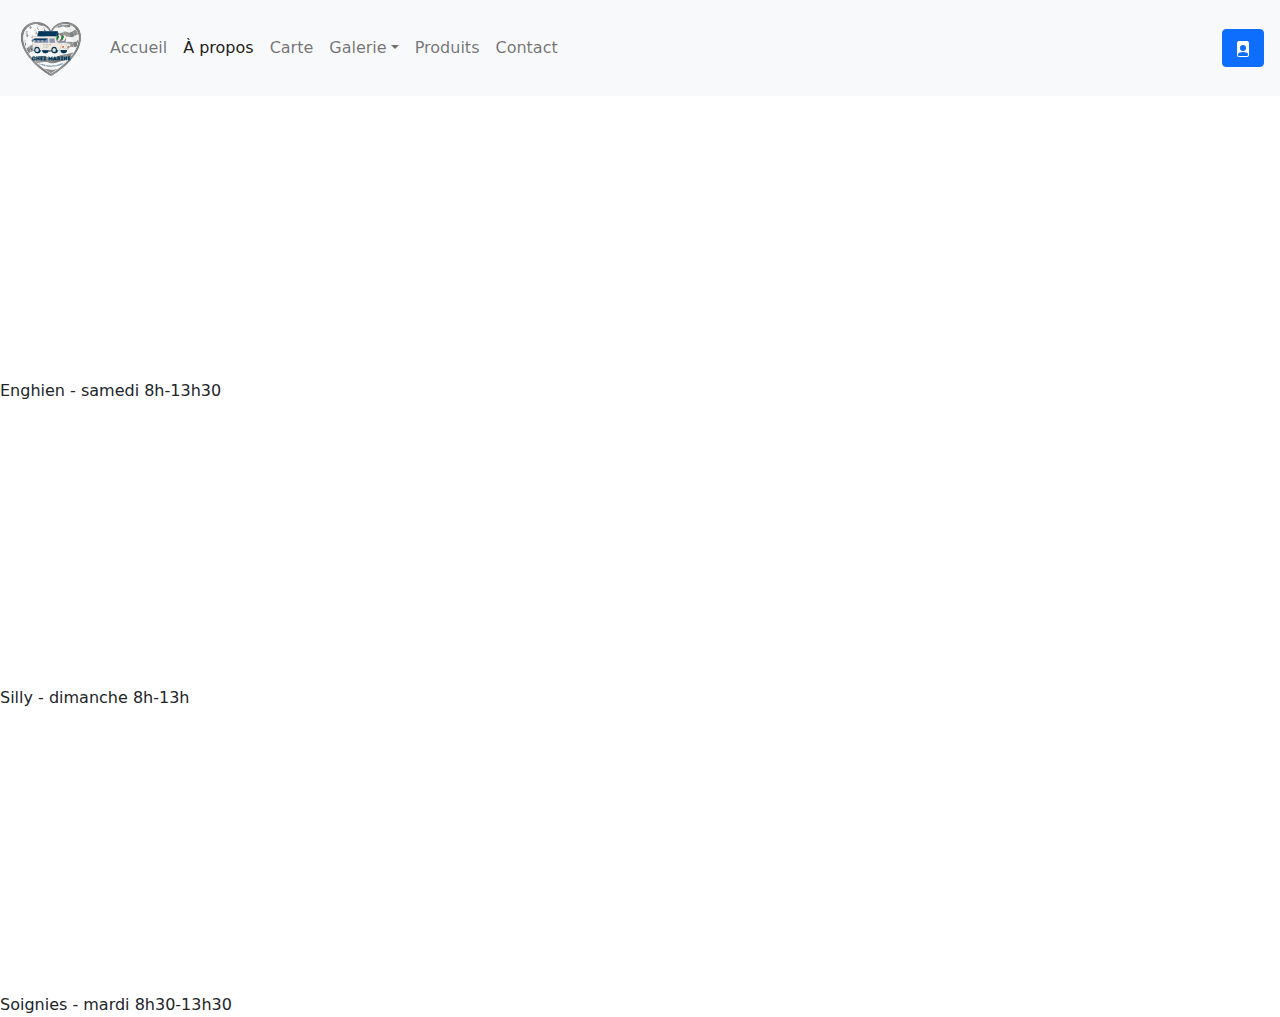
==== a-propos.html @ 758e37f1 "carousel + footer + maps" ====
<!DOCTYPE html>
<html lang="en">
<head>
    <meta charset="UTF-8">
    <meta http-equiv="X-UA-Compatible" content="IE=edge">
    <meta name="viewport" content="width=device-width, initial-scale=1.0">
    <link rel="stylesheet" href="/CSS/bootstrap.min.css">
    <script src="/JS/bootstrap.bundle.min.js" defer></script>
    <title>Chez Marine | À propos</title>
</head>
<body>
    <header class="navbar navbar-expand-md navbar-light bg-light px-3">
        <!-- NavBar-->
        <a href="index.html" class="navbar-brand">
            <img src="Assets/logo-chez-marine.svg" alt="Logo chezMarine" width="70px" height="auto">
        </a>
        <button type="button" class="navbar-toggler" data-bs-toggle="collapse" data-bs-target="#navbar-content">
            <span class="navbar-toggler-icon"></span>
        </button>
        <div class="collapse navbar-collapse" id="navbar-content">
            <nav>
                <ul class="navbar-nav ms-auto">
                    <li class="nav-item"><a class="nav-link" href="index.html">Accueil</a></li>
                    <li class="nav-item"><a class="nav-link active" href="a-propos.html">À propos</a></li>
                    <li class="nav-item"><a class="nav-link" href="carte.html">Carte</a></li>
                    <li class="nav-item dropdown"><a class="nav-link dropdown-toggle" data-bs-toggle="dropdown"
                            href="galerie.html">Galerie</a>
                        <ul class="dropdown-menu">
                            <li><a class="dropdown-item" href="les-galettes.html">Galettes</a></li>
                            <li><a class="dropdown-item" href="les-crepes.html">Crêpes</a></li>
                            <li><a class="dropdown-item" href="les-desserts.html">Desserts</a></li>
                            <li><a class="dropdown-item" href="les-boissons.html">Desserts</a></li>
                        </ul>
                    </li>
                    <li class="nav-item"><a class="nav-link" href="produits.html">Produits</a></li>
                    <li class="nav-item"><a class="nav-link" href="contact.html">Contact</a></li>
                </ul>
            </nav>
        </div>    
    <!-- bouton "se connecter"-->
       <button type="submit" class="btn btn-primary" data-bs-toggle="offcanvas" data-bs-target="#connect">
        <svg xmlns="http://www.w3.org/2000/svg" width="16" height="16" fill="currentColor" class="bi bi-file-person-fill" viewBox="0 0 16 16">
            <path d="M12 0H4a2 2 0 0 0-2 2v12a2 2 0 0 0 2 2h8a2 2 0 0 0 2-2V2a2 2 0 0 0-2-2zm-1 7a3 3 0 1 1-6 0 3 3 0 0 1 6 0zm-3 4c2.623 0 4.146.826 5 1.755V14a1 1 0 0 1-1 1H4a1 1 0 0 1-1-1v-1.245C3.854 11.825 5.377 11 8 11z"/>
          </svg>
       </button>
    </header>


    <!-- offcanvas -->
    <section class="offcanvas offcanvas-end" id="connect">
        <div class="offcanvas-header">
            <h2 class="offcanvas-title">Se connecter</h2>
            <!-- bouton pour faire disparaître l'offcanvas-->
            <button type="button" class="btn-close" data-bs-dismiss="offcanvas"></button>
        </div>
        <div class="offcanvas-body">
            <form>
                <div class="mb-3">
                    <label for="username" class="form-label">Nom d'utilisateur</label>
                    <input type="text" class="form-control" name="username" id="username">
                </div>
                <div class="mb-3">
                    <label for="password" class="form-label">Mot de passe</label>
                    <input type="password" class="form-control" name="password" id="password">
                </div>
                <div class="form-check form-switch mb-3">
                    <input class="form-check-input" type="checkbox" id="rememberMe" />
                    <label class="form-check-label" for="rememberMe">Se souvenir de moi</label>
                </div>
                <button class="btn btn-primary">Se connecter</button>
            </form>
        </div>
    </section>


    <div class="col-12">
        Enghien - samedi 8h-13h30
        <iframe src="https://www.google.com/maps/embed?pb=!1m14!1m8!1m3!1d2527.4131590669585!2d4.038151!3d50.6937171!3m2!1i1024!2i768!4f13.1!3m3!1m2!1s0x47c3b17fd07f1d71%3A0x9fb7d96264b86c87!2sPl.%20Pierre%20Delannoy%2C%207850%20Enghien!5e0!3m2!1sfr!2sbe!4v1633943565757!5m2!1sfr!2sbe" width="400" height="300" style="border:0;" allowfullscreen="" loading="lazy"></iframe>
    </div>
    <div class="col-12">
        Silly - dimanche 8h-13h
        <iframe src="https://www.google.com/maps/embed?pb=!1m18!1m12!1m3!1d2529.820442565604!2d3.920763515305348!3d50.64902578091829!2m3!1f0!2f0!3f0!3m2!1i1024!2i768!4f13.1!3m3!1m2!1s0x47c3acfbcba3d60b%3A0xa7137c598259edf3!2sPl.%20Communale%2C%207830%20Silly!5e0!3m2!1sfr!2sbe!4v1633943994936!5m2!1sfr!2sbe" width="400" height="300" style="border:0;" allowfullscreen="" loading="lazy"></iframe>
    </div>
    <div class="col-12">
        Soignies - mardi 8h30-13h30
        <iframe src="https://www.google.com/maps/embed?pb=!1m18!1m12!1m3!1d2533.5706886738626!2d4.066242615302592!3d50.57934528595056!2m3!1f0!2f0!3f0!3m2!1i1024!2i768!4f13.1!3m3!1m2!1s0x47c24c9d0e19f233%3A0xf73477ef148a1b0c!2sPl.%20Verte%2C%207060%20Soignies!5e0!3m2!1sfr!2sbe!4v1633944565800!5m2!1sfr!2sbe" width="400" height="300" style="border:0;" allowfullscreen="" loading="lazy"></iframe>    </div>

</body>
</html>
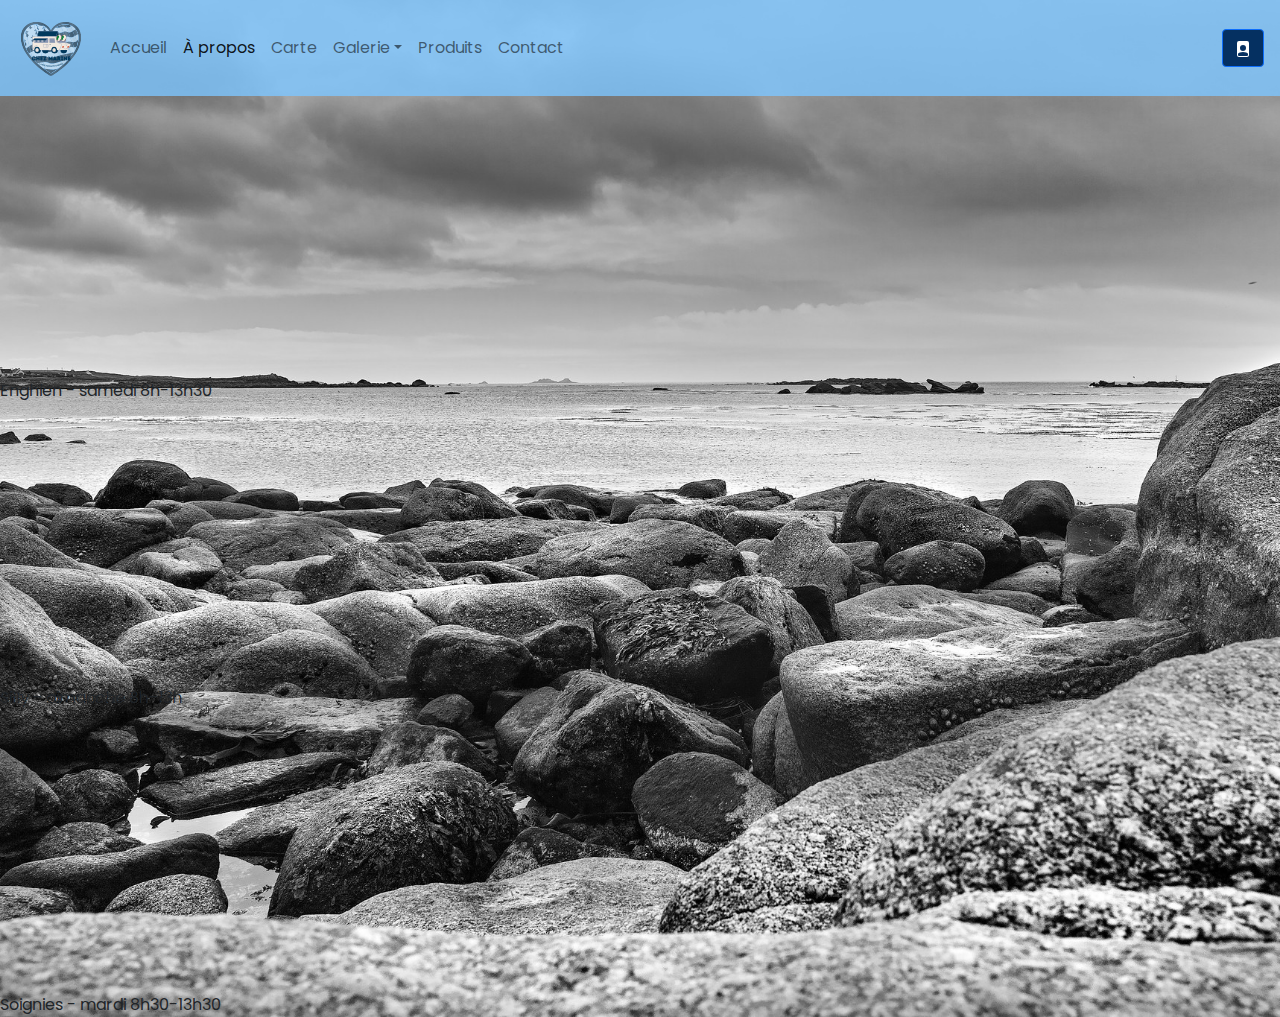
==== commit c41f3bce: "ajout CSS perso + finalisation footer + correction problèmes responsive" ====
--- a/a-propos.html
+++ b/a-propos.html
@@ -4,12 +4,13 @@
     <meta charset="UTF-8">
     <meta http-equiv="X-UA-Compatible" content="IE=edge">
     <meta name="viewport" content="width=device-width, initial-scale=1.0">
-    <link rel="stylesheet" href="/CSS/bootstrap.min.css">
-    <script src="/JS/bootstrap.bundle.min.js" defer></script>
+    <link rel="stylesheet" href="bootstrap-5.1.1-dist/css/bootstrap.min.css">
+    <link rel="stylesheet" href="style.css">
+    <script src="bootstrap-5.1.1-dist/js/bootstrap.min.js" defer></script>
     <title>Chez Marine | À propos</title>
 </head>
 <body>
-    <header class="navbar navbar-expand-md navbar-light bg-light px-3">
+    <header class="navbar navbar-expand-md navbar-light px-3">
         <!-- NavBar-->
         <a href="index.html" class="navbar-brand">
             <img src="Assets/logo-chez-marine.svg" alt="Logo chezMarine" width="70px" height="auto">
--- a/style.css
+++ b/style.css
@@ -0,0 +1,31 @@
+
+@import url('https://fonts.googleapis.com/css2?family=Poppins:ital,wght@0,100;0,200;0,400;0,600;0,700;1,900&display=swap');
+
+body {
+    font-family: 'Poppins', sans-serif;
+    background-image:url(./Assets/bretatgne-2.jpg);
+    background-repeat: no-repeat;
+    background-size: cover;
+}
+
+header {
+    background-color: rgba(125, 197, 255, 0.801);
+}
+
+.btn {
+    color: rgb(255, 255, 255);
+    background-color: rgb(5, 48, 97);
+}
+
+.btn:hover {
+    color: rgb(149, 162, 175);
+    background-color: whitesmoke;
+}
+
+form {
+    background-color:lightgrey;
+}
+
+footer {
+    background-color: rgba(125, 197, 255, 0.801);
+}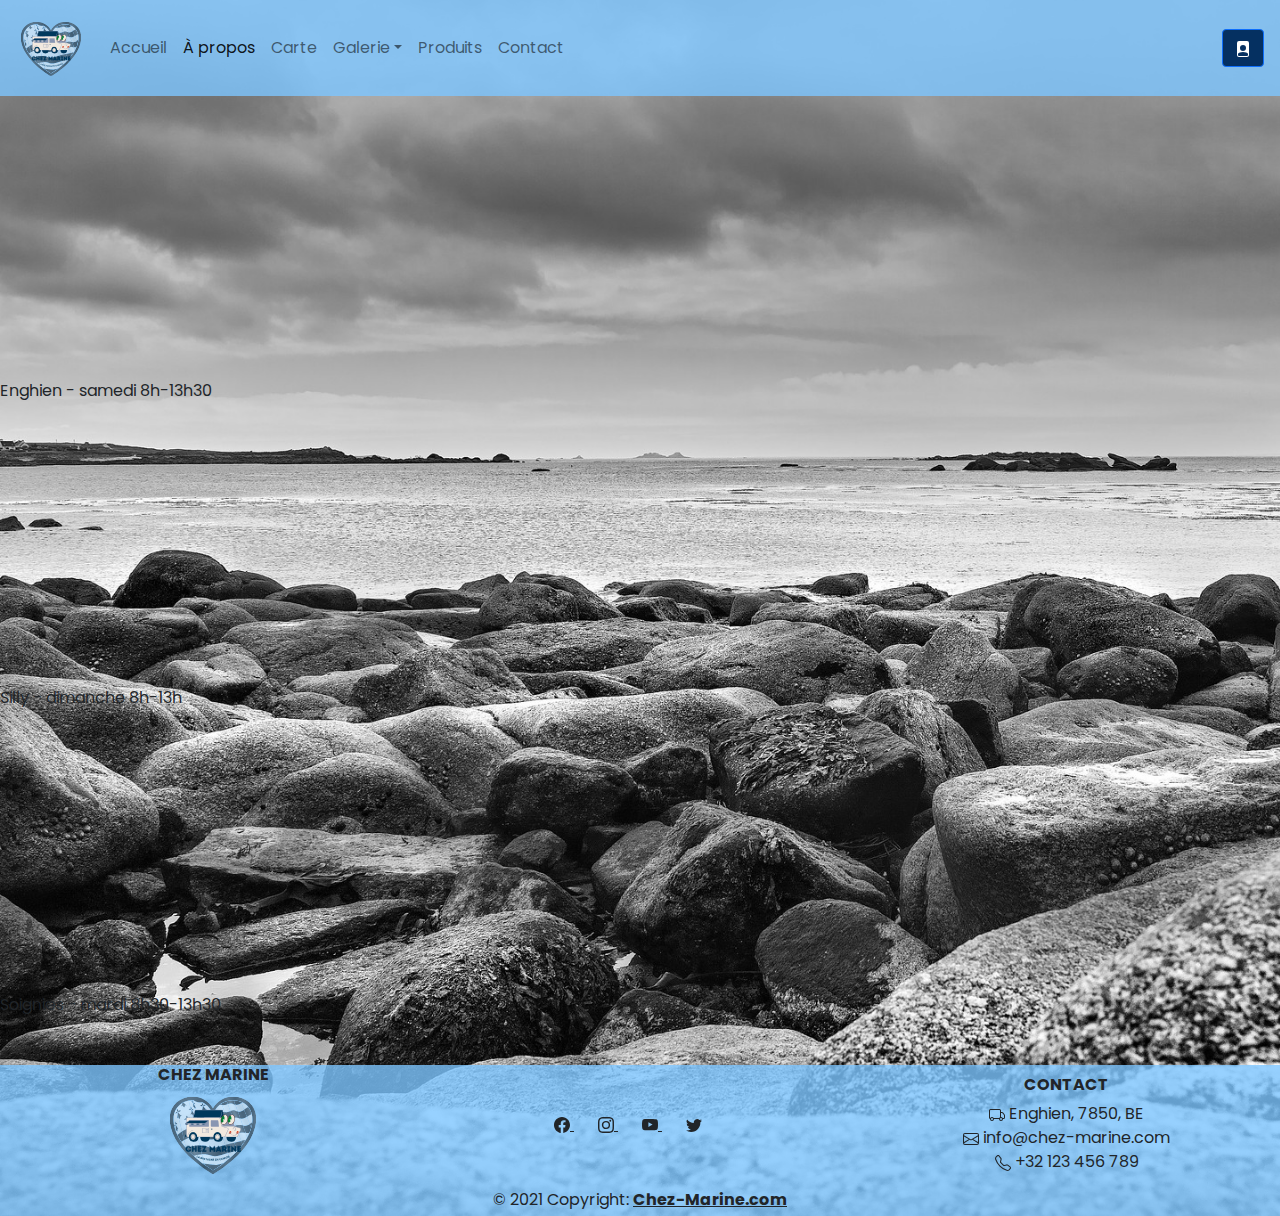
==== commit ec67db79: "custom CSS + footer + responsive bugs" ====
--- a/a-propos.html
+++ b/a-propos.html
@@ -86,5 +86,95 @@
         Soignies - mardi 8h30-13h30
         <iframe src="https://www.google.com/maps/embed?pb=!1m18!1m12!1m3!1d2533.5706886738626!2d4.066242615302592!3d50.57934528595056!2m3!1f0!2f0!3f0!3m2!1i1024!2i768!4f13.1!3m3!1m2!1s0x47c24c9d0e19f233%3A0xf73477ef148a1b0c!2sPl.%20Verte%2C%207060%20Soignies!5e0!3m2!1sfr!2sbe!4v1633944565800!5m2!1sfr!2sbe" width="400" height="300" style="border:0;" allowfullscreen="" loading="lazy"></iframe>    </div>
 
+
+   <!-- Footer -->
+  <footer>
+    <section>
+      <div class="container-fluid mt-5">
+        <div class="row align-items-center text-sm-center">
+          <!-- left -->
+          <div class="col-12 col-sm-6 col-md-4">
+            <h6 class="text-uppercase fw-bold mb-0">
+              Chez Marine
+            </h6>
+            <img src="Assets/logo-chez-marine.svg" alt="" height="100px" width="auto">
+          </div>
+          <!-- Center - Social media -->
+          <div class="col-12 col-sm-6 col-md-4 text-center align-items-center">
+            <div class="col">
+              <a href="#" class="text-reset">
+                <svg xmlns="http://www.w3.org/2000/svg" width="16" height="16" fill="currentColor"
+                  class="bi bi-facebook" viewBox="0 0 16 16">
+                  <path
+                    d="M16 8.049c0-4.446-3.582-8.05-8-8.05C3.58 0-.002 3.603-.002 8.05c0 4.017 2.926 7.347 6.75 7.951v-5.625h-2.03V8.05H6.75V6.275c0-2.017 1.195-3.131 3.022-3.131.876 0 1.791.157 1.791.157v1.98h-1.009c-.993 0-1.303.621-1.303 1.258v1.51h2.218l-.354 2.326H9.25V16c3.824-.604 6.75-3.934 6.75-7.951z" />
+                </svg>
+              </a>
+              <a href="#" class="me-4 text-reset">
+                <i class="fab fa-twitter"></i>
+              </a>
+              <a href="#" class="me-4 text-reset">
+                <svg xmlns="http://www.w3.org/2000/svg" width="16" height="16" fill="currentColor"
+                  class="bi bi-instagram" viewBox="0 0 16 16">
+                  <path
+                    d="M8 0C5.829 0 5.556.01 4.703.048 3.85.088 3.269.222 2.76.42a3.917 3.917 0 0 0-1.417.923A3.927 3.927 0 0 0 .42 2.76C.222 3.268.087 3.85.048 4.7.01 5.555 0 5.827 0 8.001c0 2.172.01 2.444.048 3.297.04.852.174 1.433.372 1.942.205.526.478.972.923 1.417.444.445.89.719 1.416.923.51.198 1.09.333 1.942.372C5.555 15.99 5.827 16 8 16s2.444-.01 3.298-.048c.851-.04 1.434-.174 1.943-.372a3.916 3.916 0 0 0 1.416-.923c.445-.445.718-.891.923-1.417.197-.509.332-1.09.372-1.942C15.99 10.445 16 10.173 16 8s-.01-2.445-.048-3.299c-.04-.851-.175-1.433-.372-1.941a3.926 3.926 0 0 0-.923-1.417A3.911 3.911 0 0 0 13.24.42c-.51-.198-1.092-.333-1.943-.372C10.443.01 10.172 0 7.998 0h.003zm-.717 1.442h.718c2.136 0 2.389.007 3.232.046.78.035 1.204.166 1.486.275.373.145.64.319.92.599.28.28.453.546.598.92.11.281.24.705.275 1.485.039.843.047 1.096.047 3.231s-.008 2.389-.047 3.232c-.035.78-.166 1.203-.275 1.485a2.47 2.47 0 0 1-.599.919c-.28.28-.546.453-.92.598-.28.11-.704.24-1.485.276-.843.038-1.096.047-3.232.047s-2.39-.009-3.233-.047c-.78-.036-1.203-.166-1.485-.276a2.478 2.478 0 0 1-.92-.598 2.48 2.48 0 0 1-.6-.92c-.109-.281-.24-.705-.275-1.485-.038-.843-.046-1.096-.046-3.233 0-2.136.008-2.388.046-3.231.036-.78.166-1.204.276-1.486.145-.373.319-.64.599-.92.28-.28.546-.453.92-.598.282-.11.705-.24 1.485-.276.738-.034 1.024-.044 2.515-.045v.002zm4.988 1.328a.96.96 0 1 0 0 1.92.96.96 0 0 0 0-1.92zm-4.27 1.122a4.109 4.109 0 1 0 0 8.217 4.109 4.109 0 0 0 0-8.217zm0 1.441a2.667 2.667 0 1 1 0 5.334 2.667 2.667 0 0 1 0-5.334z" />
+                </svg>
+              </a>
+              <a href="#" class="me-4 text-reset">
+                <svg xmlns="http://www.w3.org/2000/svg" width="16" height="16" fill="currentColor" class="bi bi-youtube"
+                  viewBox="0 0 16 16">
+                  <path
+                    d="M8.051 1.999h.089c.822.003 4.987.033 6.11.335a2.01 2.01 0 0 1 1.415 1.42c.101.38.172.883.22 1.402l.01.104.022.26.008.104c.065.914.073 1.77.074 1.957v.075c-.001.194-.01 1.108-.082 2.06l-.008.105-.009.104c-.05.572-.124 1.14-.235 1.558a2.007 2.007 0 0 1-1.415 1.42c-1.16.312-5.569.334-6.18.335h-.142c-.309 0-1.587-.006-2.927-.052l-.17-.006-.087-.004-.171-.007-.171-.007c-1.11-.049-2.167-.128-2.654-.26a2.007 2.007 0 0 1-1.415-1.419c-.111-.417-.185-.986-.235-1.558L.09 9.82l-.008-.104A31.4 31.4 0 0 1 0 7.68v-.123c.002-.215.01-.958.064-1.778l.007-.103.003-.052.008-.104.022-.26.01-.104c.048-.519.119-1.023.22-1.402a2.007 2.007 0 0 1 1.415-1.42c.487-.13 1.544-.21 2.654-.26l.17-.007.172-.006.086-.003.171-.007A99.788 99.788 0 0 1 7.858 2h.193zM6.4 5.209v4.818l4.157-2.408L6.4 5.209z" />
+                </svg>
+              </a>
+              <a href="#" class="me-4 text-reset">
+                <svg xmlns="http://www.w3.org/2000/svg" width="16" height="16" fill="currentColor" class="bi bi-twitter"
+                  viewBox="0 0 16 16">
+                  <path
+                    d="M5.026 15c6.038 0 9.341-5.003 9.341-9.334 0-.14 0-.282-.006-.422A6.685 6.685 0 0 0 16 3.542a6.658 6.658 0 0 1-1.889.518 3.301 3.301 0 0 0 1.447-1.817 6.533 6.533 0 0 1-2.087.793A3.286 3.286 0 0 0 7.875 6.03a9.325 9.325 0 0 1-6.767-3.429 3.289 3.289 0 0 0 1.018 4.382A3.323 3.323 0 0 1 .64 6.575v.045a3.288 3.288 0 0 0 2.632 3.218 3.203 3.203 0 0 1-.865.115 3.23 3.23 0 0 1-.614-.057 3.283 3.283 0 0 0 3.067 2.277A6.588 6.588 0 0 1 .78 13.58a6.32 6.32 0 0 1-.78-.045A9.344 9.344 0 0 0 5.026 15z" />
+                </svg>
+              </a>
+            </div>
+          </div>
+          <!-- right -->
+          <div class="col-12 text-sm-center col-md-4 text-end">
+            <h6 class="text-uppercase fw-bold">
+              Contact
+            </h6>
+            <div class="col-sm-12">
+              <div>
+                <svg xmlns="http://www.w3.org/2000/svg" width="16" height="16" fill="currentColor" class="bi bi-truck"
+                  viewBox="0 0 16 16">
+                  <path
+                    d="M0 3.5A1.5 1.5 0 0 1 1.5 2h9A1.5 1.5 0 0 1 12 3.5V5h1.02a1.5 1.5 0 0 1 1.17.563l1.481 1.85a1.5 1.5 0 0 1 .329.938V10.5a1.5 1.5 0 0 1-1.5 1.5H14a2 2 0 1 1-4 0H5a2 2 0 1 1-3.998-.085A1.5 1.5 0 0 1 0 10.5v-7zm1.294 7.456A1.999 1.999 0 0 1 4.732 11h5.536a2.01 2.01 0 0 1 .732-.732V3.5a.5.5 0 0 0-.5-.5h-9a.5.5 0 0 0-.5.5v7a.5.5 0 0 0 .294.456zM12 10a2 2 0 0 1 1.732 1h.768a.5.5 0 0 0 .5-.5V8.35a.5.5 0 0 0-.11-.312l-1.48-1.85A.5.5 0 0 0 13.02 6H12v4zm-9 1a1 1 0 1 0 0 2 1 1 0 0 0 0-2zm9 0a1 1 0 1 0 0 2 1 1 0 0 0 0-2z" />
+                </svg> Enghien, 7850, BE
+              </div>
+              <div>
+                <svg xmlns="http://www.w3.org/2000/svg" width="16" height="16" fill="currentColor" class="bi bi-envelope"
+                  viewBox="0 0 16 16">
+                  <path
+                    d="M0 4a2 2 0 0 1 2-2h12a2 2 0 0 1 2 2v8a2 2 0 0 1-2 2H2a2 2 0 0 1-2-2V4zm2-1a1 1 0 0 0-1 1v.217l7 4.2 7-4.2V4a1 1 0 0 0-1-1H2zm13 2.383-4.758 2.855L15 11.114v-5.73zm-.034 6.878L9.271 8.82 8 9.583 6.728 8.82l-5.694 3.44A1 1 0 0 0 2 13h12a1 1 0 0 0 .966-.739zM1 11.114l4.758-2.876L1 5.383v5.73z" />
+                </svg>
+                <a href="mailto:info@chez-marine.com"></a> info@chez-marine.com
+              </div>
+              <div>
+                <svg xmlns="http://www.w3.org/2000/svg" width="16" height="16" fill="currentColor" class="bi bi-telephone"
+                  viewBox="0 0 16 16">
+                  <path
+                    d="M3.654 1.328a.678.678 0 0 0-1.015-.063L1.605 2.3c-.483.484-.661 1.169-.45 1.77a17.568 17.568 0 0 0 4.168 6.608 17.569 17.569 0 0 0 6.608 4.168c.601.211 1.286.033 1.77-.45l1.034-1.034a.678.678 0 0 0-.063-1.015l-2.307-1.794a.678.678 0 0 0-.58-.122l-2.19.547a1.745 1.745 0 0 1-1.657-.459L5.482 8.062a1.745 1.745 0 0 1-.46-1.657l.548-2.19a.678.678 0 0 0-.122-.58L3.654 1.328zM1.884.511a1.745 1.745 0 0 1 2.612.163L6.29 2.98c.329.423.445.974.315 1.494l-.547 2.19a.678.678 0 0 0 .178.643l2.457 2.457a.678.678 0 0 0 .644.178l2.189-.547a1.745 1.745 0 0 1 1.494.315l2.306 1.794c.829.645.905 1.87.163 2.611l-1.034 1.034c-.74.74-1.846 1.065-2.877.702a18.634 18.634 0 0 1-7.01-4.42 18.634 18.634 0 0 1-4.42-7.009c-.362-1.03-.037-2.137.703-2.877L1.885.511z" />
+                </svg>
+                +32 123 456 789
+              </div>
+            </div>
+           
+          </div>
+        </div>
+      </div>
+    </section>
+    <!-- Copyright -->
+    <div class="text-center p-1">
+      © 2021 Copyright:
+      <a class="text-reset fw-bold" href="index.html">Chez-Marine.com</a>
+    </div>
+  </footer>     
 </body>
 </html>--- a/style.css
+++ b/style.css
@@ -22,6 +22,10 @@
     background-color: whitesmoke;
 }
 
+#contactText {
+    background-color:lightgrey;
+}
+
 form {
     background-color:lightgrey;
 }
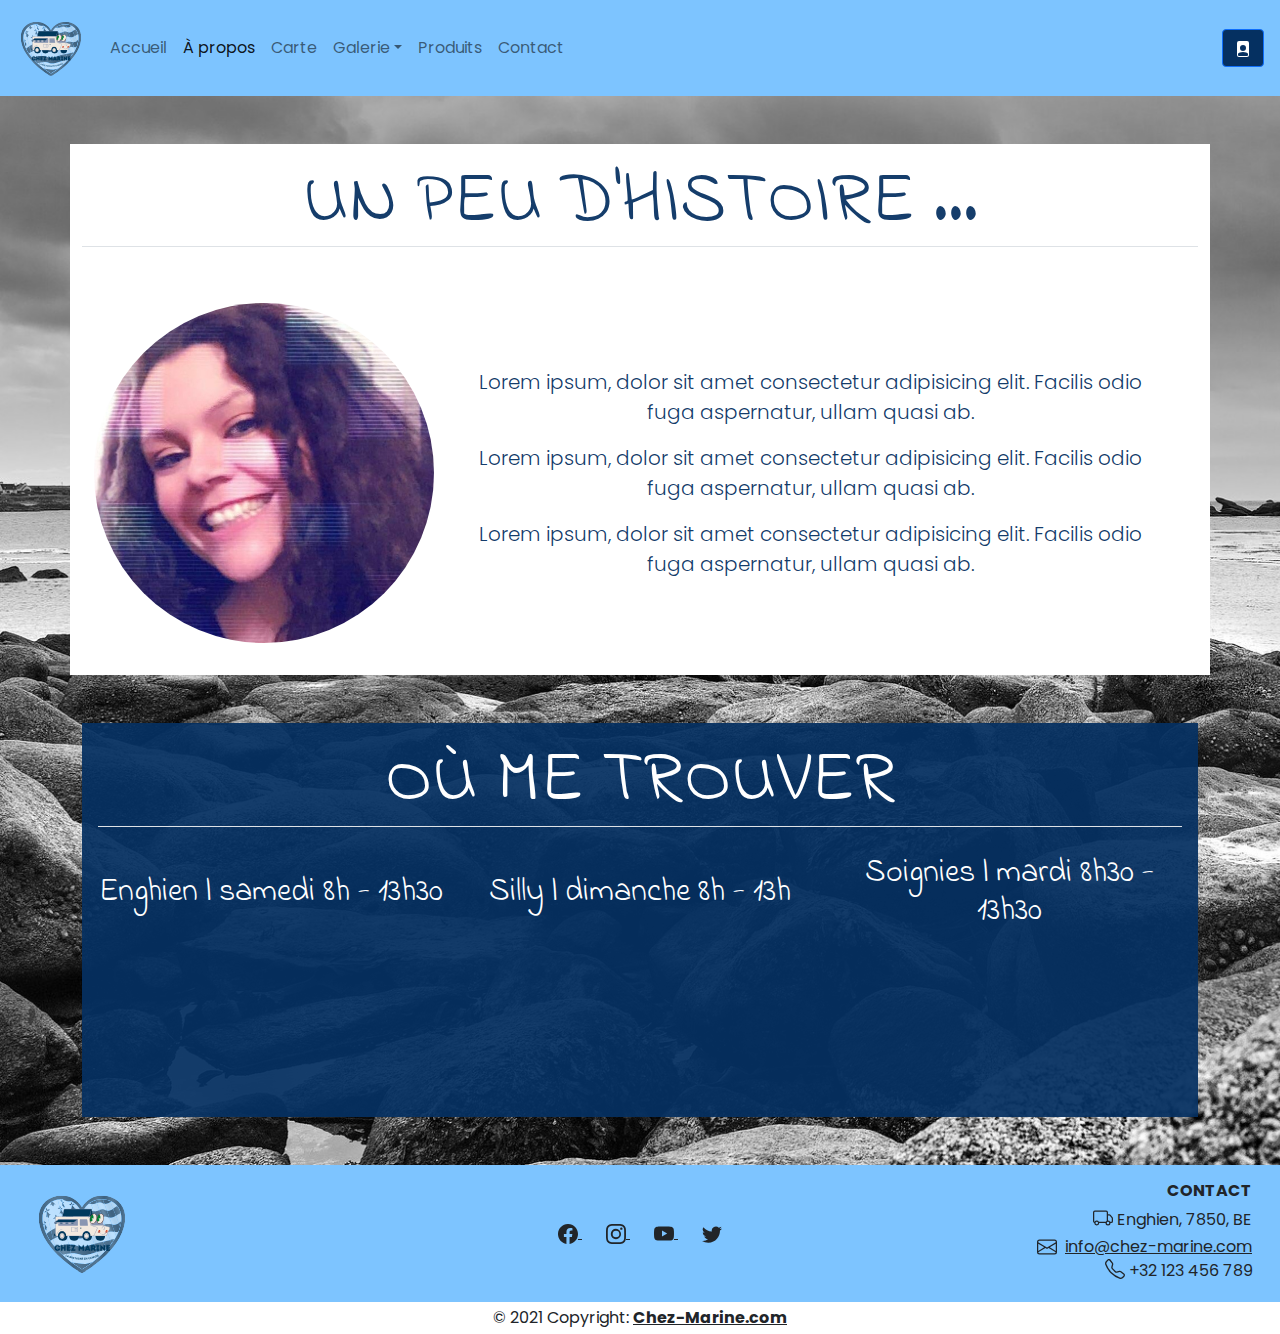
==== commit a4d0d30f: "responsive bugs" ====
--- a/a-propos.html
+++ b/a-propos.html
@@ -1,180 +1,214 @@
 <!DOCTYPE html>
-<html lang="en">
+<html lang="fr">
+
 <head>
-    <meta charset="UTF-8">
-    <meta http-equiv="X-UA-Compatible" content="IE=edge">
-    <meta name="viewport" content="width=device-width, initial-scale=1.0">
-    <link rel="stylesheet" href="bootstrap-5.1.1-dist/css/bootstrap.min.css">
-    <link rel="stylesheet" href="style.css">
-    <script src="bootstrap-5.1.1-dist/js/bootstrap.min.js" defer></script>
-    <title>Chez Marine | À propos</title>
+  <meta charset="UTF-8">
+  <meta http-equiv="X-UA-Compatible" content="IE=edge">
+  <meta name="viewport" content="width=device-width, initial-scale=1.0">
+  <link rel="stylesheet" href="./bootstrap-5.1.1-dist/css/bootstrap.min.css">
+  <link rel="stylesheet" href="./style.css">
+  <script src="bootstrap-5.1.1-dist/js/bootstrap.min.js" defer></script>
+  <title>Chez Marine | À propos</title>
 </head>
+
 <body>
-    <header class="navbar navbar-expand-md navbar-light px-3">
-        <!-- NavBar-->
-        <a href="index.html" class="navbar-brand">
-            <img src="Assets/logo-chez-marine.svg" alt="Logo chezMarine" width="70px" height="auto">
-        </a>
-        <button type="button" class="navbar-toggler" data-bs-toggle="collapse" data-bs-target="#navbar-content">
-            <span class="navbar-toggler-icon"></span>
-        </button>
-        <div class="collapse navbar-collapse" id="navbar-content">
-            <nav>
-                <ul class="navbar-nav ms-auto">
-                    <li class="nav-item"><a class="nav-link" href="index.html">Accueil</a></li>
-                    <li class="nav-item"><a class="nav-link active" href="a-propos.html">À propos</a></li>
-                    <li class="nav-item"><a class="nav-link" href="carte.html">Carte</a></li>
-                    <li class="nav-item dropdown"><a class="nav-link dropdown-toggle" data-bs-toggle="dropdown"
-                            href="galerie.html">Galerie</a>
-                        <ul class="dropdown-menu">
-                            <li><a class="dropdown-item" href="les-galettes.html">Galettes</a></li>
-                            <li><a class="dropdown-item" href="les-crepes.html">Crêpes</a></li>
-                            <li><a class="dropdown-item" href="les-desserts.html">Desserts</a></li>
-                            <li><a class="dropdown-item" href="les-boissons.html">Desserts</a></li>
-                        </ul>
-                    </li>
-                    <li class="nav-item"><a class="nav-link" href="produits.html">Produits</a></li>
-                    <li class="nav-item"><a class="nav-link" href="contact.html">Contact</a></li>
-                </ul>
-            </nav>
-        </div>    
+  <header class="navbar navbar-expand-md navbar-light px-3">
+    <!-- NavBar-->
+    <a href="./index.html" class="navbar-brand">
+      <img src="./Assets/logo-chez-marine.svg" alt="Logo chezMarine" width="70px" height="auto">
+    </a>
+    <button type="button" class="navbar-toggler" data-bs-toggle="collapse" data-bs-target="#navbar-content">
+      <span class="navbar-toggler-icon"></span>
+    </button>
+    <div class="collapse navbar-collapse" id="navbar-content">
+      <nav>
+        <ul class="navbar-nav ms-auto">
+          <li class="nav-item"><a class="nav-link" href="./index.html">Accueil</a></li>
+          <li class="nav-item"><a class="nav-link active" href="./a-propos.html">À propos</a></li>
+          <li class="nav-item"><a class="nav-link" href="./carte.html">Carte</a></li>
+          <li class="nav-item dropdown"><a class="nav-link dropdown-toggle" data-bs-toggle="dropdown"
+              href="./galerie.html">Galerie</a>
+            <ul class="dropdown-menu">
+              <li><a class="dropdown-item" href="./les-galettes.html">Galettes</a></li>
+              <li><a class="dropdown-item" href="./les-crepes.html">Crêpes</a></li>
+              <li><a class="dropdown-item" href="./les-desserts.html">Desserts</a></li>
+              <li><a class="dropdown-item" href="./les-boissons.html">Desserts</a></li>
+            </ul>
+          </li>
+          <li class="nav-item"><a class="nav-link" href="./produits.html">Produits</a></li>
+          <li class="nav-item"><a class="nav-link" href="./contact.html">Contact</a></li>
+        </ul>
+      </nav>
+    </div>
     <!-- bouton "se connecter"-->
-       <button type="submit" class="btn btn-primary" data-bs-toggle="offcanvas" data-bs-target="#connect">
-        <svg xmlns="http://www.w3.org/2000/svg" width="16" height="16" fill="currentColor" class="bi bi-file-person-fill" viewBox="0 0 16 16">
-            <path d="M12 0H4a2 2 0 0 0-2 2v12a2 2 0 0 0 2 2h8a2 2 0 0 0 2-2V2a2 2 0 0 0-2-2zm-1 7a3 3 0 1 1-6 0 3 3 0 0 1 6 0zm-3 4c2.623 0 4.146.826 5 1.755V14a1 1 0 0 1-1 1H4a1 1 0 0 1-1-1v-1.245C3.854 11.825 5.377 11 8 11z"/>
-          </svg>
-       </button>
-    </header>
-
-
-    <!-- offcanvas -->
-    <section class="offcanvas offcanvas-end" id="connect">
-        <div class="offcanvas-header">
-            <h2 class="offcanvas-title">Se connecter</h2>
-            <!-- bouton pour faire disparaître l'offcanvas-->
-            <button type="button" class="btn-close" data-bs-dismiss="offcanvas"></button>
-        </div>
-        <div class="offcanvas-body">
-            <form>
-                <div class="mb-3">
-                    <label for="username" class="form-label">Nom d'utilisateur</label>
-                    <input type="text" class="form-control" name="username" id="username">
-                </div>
-                <div class="mb-3">
-                    <label for="password" class="form-label">Mot de passe</label>
-                    <input type="password" class="form-control" name="password" id="password">
-                </div>
-                <div class="form-check form-switch mb-3">
-                    <input class="form-check-input" type="checkbox" id="rememberMe" />
-                    <label class="form-check-label" for="rememberMe">Se souvenir de moi</label>
-                </div>
-                <button class="btn btn-primary">Se connecter</button>
-            </form>
-        </div>
-    </section>
-
-
-    <div class="col-12">
-        Enghien - samedi 8h-13h30
-        <iframe src="https://www.google.com/maps/embed?pb=!1m14!1m8!1m3!1d2527.4131590669585!2d4.038151!3d50.6937171!3m2!1i1024!2i768!4f13.1!3m3!1m2!1s0x47c3b17fd07f1d71%3A0x9fb7d96264b86c87!2sPl.%20Pierre%20Delannoy%2C%207850%20Enghien!5e0!3m2!1sfr!2sbe!4v1633943565757!5m2!1sfr!2sbe" width="400" height="300" style="border:0;" allowfullscreen="" loading="lazy"></iframe>
-    </div>
-    <div class="col-12">
-        Silly - dimanche 8h-13h
-        <iframe src="https://www.google.com/maps/embed?pb=!1m18!1m12!1m3!1d2529.820442565604!2d3.920763515305348!3d50.64902578091829!2m3!1f0!2f0!3f0!3m2!1i1024!2i768!4f13.1!3m3!1m2!1s0x47c3acfbcba3d60b%3A0xa7137c598259edf3!2sPl.%20Communale%2C%207830%20Silly!5e0!3m2!1sfr!2sbe!4v1633943994936!5m2!1sfr!2sbe" width="400" height="300" style="border:0;" allowfullscreen="" loading="lazy"></iframe>
-    </div>
-    <div class="col-12">
-        Soignies - mardi 8h30-13h30
-        <iframe src="https://www.google.com/maps/embed?pb=!1m18!1m12!1m3!1d2533.5706886738626!2d4.066242615302592!3d50.57934528595056!2m3!1f0!2f0!3f0!3m2!1i1024!2i768!4f13.1!3m3!1m2!1s0x47c24c9d0e19f233%3A0xf73477ef148a1b0c!2sPl.%20Verte%2C%207060%20Soignies!5e0!3m2!1sfr!2sbe!4v1633944565800!5m2!1sfr!2sbe" width="400" height="300" style="border:0;" allowfullscreen="" loading="lazy"></iframe>    </div>
-
-
-   <!-- Footer -->
+    <button type="submit" class="btn btn-primary" data-bs-toggle="offcanvas" data-bs-target="#connect">
+      <svg xmlns="http://www.w3.org/2000/svg" width="16" height="16" fill="currentColor" class="bi bi-file-person-fill"
+        viewBox="0 0 16 16">
+        <path
+          d="M12 0H4a2 2 0 0 0-2 2v12a2 2 0 0 0 2 2h8a2 2 0 0 0 2-2V2a2 2 0 0 0-2-2zm-1 7a3 3 0 1 1-6 0 3 3 0 0 1 6 0zm-3 4c2.623 0 4.146.826 5 1.755V14a1 1 0 0 1-1 1H4a1 1 0 0 1-1-1v-1.245C3.854 11.825 5.377 11 8 11z" />
+      </svg>
+    </button>
+  </header>
+  <!-- offcanvas -->
+  <section class="offcanvas offcanvas-end" id="connect">
+    <div class="offcanvas-header">
+      <h2 class="offcanvas-title">Se connecter</h2>
+      <!-- bouton pour faire disparaître l'offcanvas-->
+      <button type="button" class="btn-close" data-bs-dismiss="offcanvas"></button>
+    </div>
+    <div class="offcanvas-body">
+      <form>
+        <div class="mb-3">
+          <label for="username" class="form-label">Nom d'utilisateur</label>
+          <input type="text" class="form-control" name="username" id="username">
+        </div>
+        <div class="mb-3">
+          <label for="password" class="form-label">Mot de passe</label>
+          <input type="password" class="form-control" name="password" id="password">
+        </div>
+        <div class="form-check form-switch mb-3">
+          <input class="form-check-input" type="checkbox" id="rememberMe" />
+          <label class="form-check-label" for="rememberMe">Se souvenir de moi</label>
+        </div>
+        <button class="btn btn-primary">Se connecter</button>
+      </form>
+    </div>
+  </section>
+  <!-- Content -->
+  <!-- Un peu d'histoire -->
+  <div class="container my-5 mx-auto" style="background-color: rgb(255, 255, 255); color: rgba(5, 48, 97, 0.938);">
+    <div class="row text-center mx-auto">
+      <div class="col py-3 px-0">
+        <div>
+          <h1 class="display-2 text-center border-bottom text-uppercase"> Un peu d'histoire ...</h1>
+        </div>
+      </div>
+      <div class="row py-3">
+        <div class="col-12 col-sm-12 col-md-4 py-3 align-self-center">
+          <img src="./Assets/presentation-marine.jpg" alt="photo de moi" class="img-fluid rounded-pill">
+        </div>
+        <div class="col-12 col-sm-12 col-md-8 pt-3 align-self-center lead">
+          <p class=>Lorem ipsum, dolor sit amet consectetur adipisicing elit. Facilis odio fuga aspernatur, ullam quasi
+            ab.</p>
+          <p>Lorem ipsum, dolor sit amet consectetur adipisicing elit. Facilis odio fuga aspernatur, ullam quasi ab.</p>
+          <p>Lorem ipsum, dolor sit amet consectetur adipisicing elit. Facilis odio fuga aspernatur, ullam quasi ab.</p>
+        </div>
+      </div>
+    </div>
+  </div>
+  <!-- Où me trouver -->
+  <div class="container my-5">
+    <div class="row text-center mx-auto" style="background-color: rgba(5, 48, 97, 0.938); color: rgb(255, 255, 255)">
+      <div class="col p-3">
+        <div>
+          <h1 class="display-2 text-center border-bottom text-uppercase">Où me trouver</h1>
+        </div>
+        <div class="row align-items-center">
+          <div class="col-12 col-sm-12 col-md-4 pt-3">
+            <h2 class="py-1">Enghien | samedi 8h - 13h30</h2>
+            <iframe class="img-fluid"
+              src="https://www.google.com/maps/embed?pb=!1m14!1m8!1m3!1d2527.4131590669585!2d4.038151!3d50.6937171!3m2!1i1024!2i768!4f13.1!3m3!1m2!1s0x47c3b17fd07f1d71%3A0x9fb7d96264b86c87!2sPl.%20Pierre%20Delannoy%2C%207850%20Enghien!5e0!3m2!1sfr!2sbe!4v1633943565757!5m2!1sfr!2sbe"
+              width="400" height="300" style="border:0;" allowfullscreen="" loading="lazy"></iframe>
+          </div>
+          <div class="col-12 col-sm-12 col-md-4 pt-3">
+            <h2 class="py-1">Silly | dimanche 8h - 13h</h2>
+            <iframe class="img-fluid"
+              src="https://www.google.com/maps/embed?pb=!1m18!1m12!1m3!1d2529.820442565604!2d3.920763515305348!3d50.64902578091829!2m3!1f0!2f0!3f0!3m2!1i1024!2i768!4f13.1!3m3!1m2!1s0x47c3acfbcba3d60b%3A0xa7137c598259edf3!2sPl.%20Communale%2C%207830%20Silly!5e0!3m2!1sfr!2sbe!4v1633943994936!5m2!1sfr!2sbe"
+              width="400" height="300" style="border:0;" allowfullscreen="" loading="lazy"></iframe>
+          </div>
+          <div class="col-12 col-sm-12 col-md-4 pt-3">
+            <h2 class="py-1">Soignies | mardi 8h30 - 13h30</h2>
+            <iframe class="img-fluid"
+              src="https://www.google.com/maps/embed?pb=!1m18!1m12!1m3!1d2533.5706886738626!2d4.066242615302592!3d50.57934528595056!2m3!1f0!2f0!3f0!3m2!1i1024!2i768!4f13.1!3m3!1m2!1s0x47c24c9d0e19f233%3A0xf73477ef148a1b0c!2sPl.%20Verte%2C%207060%20Soignies!5e0!3m2!1sfr!2sbe!4v1633944565800!5m2!1sfr!2sbe"
+              width="400" height="300" style="border:0;" allowfullscreen="" loading="lazy"></iframe>
+          </div>
+        </div>
+      </div>
+    </div>
+  </div>
+  <!-- Footer -->
   <footer>
     <section>
-      <div class="container-fluid mt-5">
-        <div class="row align-items-center text-sm-center">
+      <div class="container-fluid mt-5 mx-auto">
+        <div class="row p-2 justify-content-lg-between mx-auto">
           <!-- left -->
-          <div class="col-12 col-sm-6 col-md-4">
-            <h6 class="text-uppercase fw-bold mb-0">
-              Chez Marine
-            </h6>
-            <img src="Assets/logo-chez-marine.svg" alt="" height="100px" width="auto">
+          <div class="col-5 col-sm-6 col-md-4 text-center text-md-start align-self-center">
+            <img src="./Assets/logo-chez-marine.svg" alt="logo Chez Marine" height="100px" width="auto">
           </div>
           <!-- Center - Social media -->
-          <div class="col-12 col-sm-6 col-md-4 text-center align-items-center">
+          <div class="col-7 col-sm-6 col-md-4 align-self-center text-center">
             <div class="col">
+              <a href="#" class="me-4 text-reset">
+                <svg xmlns="http://www.w3.org/2000/svg" width="20" height="20" fill="currentColor"
+                  class="bi bi-facebook" viewBox="0 0 16 16">
+                  <path
+                    d="M16 8.049c0-4.446-3.582-8.05-8-8.05C3.58 0-.002 3.603-.002 8.05c0 4.017 2.926 7.347 6.75 7.951v-5.625h-2.03V8.05H6.75V6.275c0-2.017 1.195-3.131 3.022-3.131.876 0 1.791.157 1.791.157v1.98h-1.009c-.993 0-1.303.621-1.303 1.258v1.51h2.218l-.354 2.326H9.25V16c3.824-.604 6.75-3.934 6.75-7.951z" />
+                </svg>
+              </a>
+              <a href="#" class="me-4 text-reset">
+                <svg xmlns="http://www.w3.org/2000/svg" width="20" height="20" fill="currentColor"
+                  class="bi bi-instagram" viewBox="0 0 16 16">
+                  <path
+                    d="M8 0C5.829 0 5.556.01 4.703.048 3.85.088 3.269.222 2.76.42a3.917 3.917 0 0 0-1.417.923A3.927 3.927 0 0 0 .42 2.76C.222 3.268.087 3.85.048 4.7.01 5.555 0 5.827 0 8.001c0 2.172.01 2.444.048 3.297.04.852.174 1.433.372 1.942.205.526.478.972.923 1.417.444.445.89.719 1.416.923.51.198 1.09.333 1.942.372C5.555 15.99 5.827 16 8 16s2.444-.01 3.298-.048c.851-.04 1.434-.174 1.943-.372a3.916 3.916 0 0 0 1.416-.923c.445-.445.718-.891.923-1.417.197-.509.332-1.09.372-1.942C15.99 10.445 16 10.173 16 8s-.01-2.445-.048-3.299c-.04-.851-.175-1.433-.372-1.941a3.926 3.926 0 0 0-.923-1.417A3.911 3.911 0 0 0 13.24.42c-.51-.198-1.092-.333-1.943-.372C10.443.01 10.172 0 7.998 0h.003zm-.717 1.442h.718c2.136 0 2.389.007 3.232.046.78.035 1.204.166 1.486.275.373.145.64.319.92.599.28.28.453.546.598.92.11.281.24.705.275 1.485.039.843.047 1.096.047 3.231s-.008 2.389-.047 3.232c-.035.78-.166 1.203-.275 1.485a2.47 2.47 0 0 1-.599.919c-.28.28-.546.453-.92.598-.28.11-.704.24-1.485.276-.843.038-1.096.047-3.232.047s-2.39-.009-3.233-.047c-.78-.036-1.203-.166-1.485-.276a2.478 2.478 0 0 1-.92-.598 2.48 2.48 0 0 1-.6-.92c-.109-.281-.24-.705-.275-1.485-.038-.843-.046-1.096-.046-3.233 0-2.136.008-2.388.046-3.231.036-.78.166-1.204.276-1.486.145-.373.319-.64.599-.92.28-.28.546-.453.92-.598.282-.11.705-.24 1.485-.276.738-.034 1.024-.044 2.515-.045v.002zm4.988 1.328a.96.96 0 1 0 0 1.92.96.96 0 0 0 0-1.92zm-4.27 1.122a4.109 4.109 0 1 0 0 8.217 4.109 4.109 0 0 0 0-8.217zm0 1.441a2.667 2.667 0 1 1 0 5.334 2.667 2.667 0 0 1 0-5.334z" />
+                </svg>
+              </a>
+              <a href="#" class="me-4 text-reset">
+                <svg xmlns="http://www.w3.org/2000/svg" width="20" height="20" fill="currentColor" class="bi bi-youtube"
+                  viewBox="0 0 16 16">
+                  <path
+                    d="M8.051 1.999h.089c.822.003 4.987.033 6.11.335a2.01 2.01 0 0 1 1.415 1.42c.101.38.172.883.22 1.402l.01.104.022.26.008.104c.065.914.073 1.77.074 1.957v.075c-.001.194-.01 1.108-.082 2.06l-.008.105-.009.104c-.05.572-.124 1.14-.235 1.558a2.007 2.007 0 0 1-1.415 1.42c-1.16.312-5.569.334-6.18.335h-.142c-.309 0-1.587-.006-2.927-.052l-.17-.006-.087-.004-.171-.007-.171-.007c-1.11-.049-2.167-.128-2.654-.26a2.007 2.007 0 0 1-1.415-1.419c-.111-.417-.185-.986-.235-1.558L.09 9.82l-.008-.104A31.4 31.4 0 0 1 0 7.68v-.123c.002-.215.01-.958.064-1.778l.007-.103.003-.052.008-.104.022-.26.01-.104c.048-.519.119-1.023.22-1.402a2.007 2.007 0 0 1 1.415-1.42c.487-.13 1.544-.21 2.654-.26l.17-.007.172-.006.086-.003.171-.007A99.788 99.788 0 0 1 7.858 2h.193zM6.4 5.209v4.818l4.157-2.408L6.4 5.209z" />
+                </svg>
+              </a>
               <a href="#" class="text-reset">
-                <svg xmlns="http://www.w3.org/2000/svg" width="16" height="16" fill="currentColor"
-                  class="bi bi-facebook" viewBox="0 0 16 16">
-                  <path
-                    d="M16 8.049c0-4.446-3.582-8.05-8-8.05C3.58 0-.002 3.603-.002 8.05c0 4.017 2.926 7.347 6.75 7.951v-5.625h-2.03V8.05H6.75V6.275c0-2.017 1.195-3.131 3.022-3.131.876 0 1.791.157 1.791.157v1.98h-1.009c-.993 0-1.303.621-1.303 1.258v1.51h2.218l-.354 2.326H9.25V16c3.824-.604 6.75-3.934 6.75-7.951z" />
-                </svg>
-              </a>
-              <a href="#" class="me-4 text-reset">
-                <i class="fab fa-twitter"></i>
-              </a>
-              <a href="#" class="me-4 text-reset">
-                <svg xmlns="http://www.w3.org/2000/svg" width="16" height="16" fill="currentColor"
-                  class="bi bi-instagram" viewBox="0 0 16 16">
-                  <path
-                    d="M8 0C5.829 0 5.556.01 4.703.048 3.85.088 3.269.222 2.76.42a3.917 3.917 0 0 0-1.417.923A3.927 3.927 0 0 0 .42 2.76C.222 3.268.087 3.85.048 4.7.01 5.555 0 5.827 0 8.001c0 2.172.01 2.444.048 3.297.04.852.174 1.433.372 1.942.205.526.478.972.923 1.417.444.445.89.719 1.416.923.51.198 1.09.333 1.942.372C5.555 15.99 5.827 16 8 16s2.444-.01 3.298-.048c.851-.04 1.434-.174 1.943-.372a3.916 3.916 0 0 0 1.416-.923c.445-.445.718-.891.923-1.417.197-.509.332-1.09.372-1.942C15.99 10.445 16 10.173 16 8s-.01-2.445-.048-3.299c-.04-.851-.175-1.433-.372-1.941a3.926 3.926 0 0 0-.923-1.417A3.911 3.911 0 0 0 13.24.42c-.51-.198-1.092-.333-1.943-.372C10.443.01 10.172 0 7.998 0h.003zm-.717 1.442h.718c2.136 0 2.389.007 3.232.046.78.035 1.204.166 1.486.275.373.145.64.319.92.599.28.28.453.546.598.92.11.281.24.705.275 1.485.039.843.047 1.096.047 3.231s-.008 2.389-.047 3.232c-.035.78-.166 1.203-.275 1.485a2.47 2.47 0 0 1-.599.919c-.28.28-.546.453-.92.598-.28.11-.704.24-1.485.276-.843.038-1.096.047-3.232.047s-2.39-.009-3.233-.047c-.78-.036-1.203-.166-1.485-.276a2.478 2.478 0 0 1-.92-.598 2.48 2.48 0 0 1-.6-.92c-.109-.281-.24-.705-.275-1.485-.038-.843-.046-1.096-.046-3.233 0-2.136.008-2.388.046-3.231.036-.78.166-1.204.276-1.486.145-.373.319-.64.599-.92.28-.28.546-.453.92-.598.282-.11.705-.24 1.485-.276.738-.034 1.024-.044 2.515-.045v.002zm4.988 1.328a.96.96 0 1 0 0 1.92.96.96 0 0 0 0-1.92zm-4.27 1.122a4.109 4.109 0 1 0 0 8.217 4.109 4.109 0 0 0 0-8.217zm0 1.441a2.667 2.667 0 1 1 0 5.334 2.667 2.667 0 0 1 0-5.334z" />
-                </svg>
-              </a>
-              <a href="#" class="me-4 text-reset">
-                <svg xmlns="http://www.w3.org/2000/svg" width="16" height="16" fill="currentColor" class="bi bi-youtube"
+                <svg xmlns="http://www.w3.org/2000/svg" width="20" height="20" fill="currentColor" class="bi bi-twitter"
                   viewBox="0 0 16 16">
                   <path
-                    d="M8.051 1.999h.089c.822.003 4.987.033 6.11.335a2.01 2.01 0 0 1 1.415 1.42c.101.38.172.883.22 1.402l.01.104.022.26.008.104c.065.914.073 1.77.074 1.957v.075c-.001.194-.01 1.108-.082 2.06l-.008.105-.009.104c-.05.572-.124 1.14-.235 1.558a2.007 2.007 0 0 1-1.415 1.42c-1.16.312-5.569.334-6.18.335h-.142c-.309 0-1.587-.006-2.927-.052l-.17-.006-.087-.004-.171-.007-.171-.007c-1.11-.049-2.167-.128-2.654-.26a2.007 2.007 0 0 1-1.415-1.419c-.111-.417-.185-.986-.235-1.558L.09 9.82l-.008-.104A31.4 31.4 0 0 1 0 7.68v-.123c.002-.215.01-.958.064-1.778l.007-.103.003-.052.008-.104.022-.26.01-.104c.048-.519.119-1.023.22-1.402a2.007 2.007 0 0 1 1.415-1.42c.487-.13 1.544-.21 2.654-.26l.17-.007.172-.006.086-.003.171-.007A99.788 99.788 0 0 1 7.858 2h.193zM6.4 5.209v4.818l4.157-2.408L6.4 5.209z" />
-                </svg>
-              </a>
-              <a href="#" class="me-4 text-reset">
-                <svg xmlns="http://www.w3.org/2000/svg" width="16" height="16" fill="currentColor" class="bi bi-twitter"
-                  viewBox="0 0 16 16">
-                  <path
                     d="M5.026 15c6.038 0 9.341-5.003 9.341-9.334 0-.14 0-.282-.006-.422A6.685 6.685 0 0 0 16 3.542a6.658 6.658 0 0 1-1.889.518 3.301 3.301 0 0 0 1.447-1.817 6.533 6.533 0 0 1-2.087.793A3.286 3.286 0 0 0 7.875 6.03a9.325 9.325 0 0 1-6.767-3.429 3.289 3.289 0 0 0 1.018 4.382A3.323 3.323 0 0 1 .64 6.575v.045a3.288 3.288 0 0 0 2.632 3.218 3.203 3.203 0 0 1-.865.115 3.23 3.23 0 0 1-.614-.057 3.283 3.283 0 0 0 3.067 2.277A6.588 6.588 0 0 1 .78 13.58a6.32 6.32 0 0 1-.78-.045A9.344 9.344 0 0 0 5.026 15z" />
                 </svg>
               </a>
             </div>
           </div>
           <!-- right -->
-          <div class="col-12 text-sm-center col-md-4 text-end">
+          <div class="col-12 col-md-4 p-2 text-center text-md-end text-lg-end">
             <h6 class="text-uppercase fw-bold">
               Contact
             </h6>
             <div class="col-sm-12">
-              <div>
-                <svg xmlns="http://www.w3.org/2000/svg" width="16" height="16" fill="currentColor" class="bi bi-truck"
+              <div class="d-inline-flex">
+                <svg xmlns="http://www.w3.org/2000/svg" width="20" height="20" fill="currentColor" class="bi bi-truck"
                   viewBox="0 0 16 16">
                   <path
                     d="M0 3.5A1.5 1.5 0 0 1 1.5 2h9A1.5 1.5 0 0 1 12 3.5V5h1.02a1.5 1.5 0 0 1 1.17.563l1.481 1.85a1.5 1.5 0 0 1 .329.938V10.5a1.5 1.5 0 0 1-1.5 1.5H14a2 2 0 1 1-4 0H5a2 2 0 1 1-3.998-.085A1.5 1.5 0 0 1 0 10.5v-7zm1.294 7.456A1.999 1.999 0 0 1 4.732 11h5.536a2.01 2.01 0 0 1 .732-.732V3.5a.5.5 0 0 0-.5-.5h-9a.5.5 0 0 0-.5.5v7a.5.5 0 0 0 .294.456zM12 10a2 2 0 0 1 1.732 1h.768a.5.5 0 0 0 .5-.5V8.35a.5.5 0 0 0-.11-.312l-1.48-1.85A.5.5 0 0 0 13.02 6H12v4zm-9 1a1 1 0 1 0 0 2 1 1 0 0 0 0-2zm9 0a1 1 0 1 0 0 2 1 1 0 0 0 0-2z" />
-                </svg> Enghien, 7850, BE
+                </svg>
+                <p class="ms-1 m-0">Enghien, 7850, BE</p>
               </div>
               <div>
-                <svg xmlns="http://www.w3.org/2000/svg" width="16" height="16" fill="currentColor" class="bi bi-envelope"
-                  viewBox="0 0 16 16">
+                <svg xmlns="http://www.w3.org/2000/svg" width="20" height="20" fill="currentColor"
+                  class="bi bi-envelope" viewBox="0 0 16 16">
                   <path
                     d="M0 4a2 2 0 0 1 2-2h12a2 2 0 0 1 2 2v8a2 2 0 0 1-2 2H2a2 2 0 0 1-2-2V4zm2-1a1 1 0 0 0-1 1v.217l7 4.2 7-4.2V4a1 1 0 0 0-1-1H2zm13 2.383-4.758 2.855L15 11.114v-5.73zm-.034 6.878L9.271 8.82 8 9.583 6.728 8.82l-5.694 3.44A1 1 0 0 0 2 13h12a1 1 0 0 0 .966-.739zM1 11.114l4.758-2.876L1 5.383v5.73z" />
                 </svg>
-                <a href="mailto:info@chez-marine.com"></a> info@chez-marine.com
+                <a href="mailto:info@chez-marine.com" class="link-dark ms-1">info@chez-marine.com</a>
               </div>
-              <div>
-                <svg xmlns="http://www.w3.org/2000/svg" width="16" height="16" fill="currentColor" class="bi bi-telephone"
-                  viewBox="0 0 16 16">
+              <div class="d-inline-flex">
+                <svg xmlns="http://www.w3.org/2000/svg" width="20" height="20" fill="currentColor"
+                  class="bi bi-telephone" viewBox="0 0 16 16">
                   <path
                     d="M3.654 1.328a.678.678 0 0 0-1.015-.063L1.605 2.3c-.483.484-.661 1.169-.45 1.77a17.568 17.568 0 0 0 4.168 6.608 17.569 17.569 0 0 0 6.608 4.168c.601.211 1.286.033 1.77-.45l1.034-1.034a.678.678 0 0 0-.063-1.015l-2.307-1.794a.678.678 0 0 0-.58-.122l-2.19.547a1.745 1.745 0 0 1-1.657-.459L5.482 8.062a1.745 1.745 0 0 1-.46-1.657l.548-2.19a.678.678 0 0 0-.122-.58L3.654 1.328zM1.884.511a1.745 1.745 0 0 1 2.612.163L6.29 2.98c.329.423.445.974.315 1.494l-.547 2.19a.678.678 0 0 0 .178.643l2.457 2.457a.678.678 0 0 0 .644.178l2.189-.547a1.745 1.745 0 0 1 1.494.315l2.306 1.794c.829.645.905 1.87.163 2.611l-1.034 1.034c-.74.74-1.846 1.065-2.877.702a18.634 18.634 0 0 1-7.01-4.42 18.634 18.634 0 0 1-4.42-7.009c-.362-1.03-.037-2.137.703-2.877L1.885.511z" />
                 </svg>
-                +32 123 456 789
+                <p class="ms-1 m-0">+32 123 456 789</p>
               </div>
             </div>
-           
           </div>
         </div>
       </div>
     </section>
     <!-- Copyright -->
-    <div class="text-center p-1">
+    <div class="text-center p-1" style="background-color: rgb(255, 255, 255);">
       © 2021 Copyright:
-      <a class="text-reset fw-bold" href="index.html">Chez-Marine.com</a>
-    </div>
-  </footer>     
+      <a class="text-reset fw-bold" href="./index.html">Chez-Marine.com</a>
+    </div>
+  </footer>
 </body>
+
 </html>--- a/style.css
+++ b/style.css
@@ -1,5 +1,6 @@
 
 @import url('https://fonts.googleapis.com/css2?family=Poppins:ital,wght@0,100;0,200;0,400;0,600;0,700;1,900&display=swap');
+@import url('https://fonts.googleapis.com/css2?family=Indie+Flower&display=swap');
 
 body {
     font-family: 'Poppins', sans-serif;
@@ -9,7 +10,20 @@
 }
 
 header {
-    background-color: rgba(125, 197, 255, 0.801);
+    background-color: rgb(125, 196, 255);
+}
+
+#welcome {
+    background-color: rgba(5, 48, 97, 0.938);
+    color: whitesmoke;
+}
+
+#welcome h1 {
+    font-family: 'Indie Flower', cursive;
+}
+
+div h1, div h2 {
+    font-family: 'Indie Flower', cursive;
 }
 
 .btn {
@@ -22,6 +36,14 @@
     background-color: whitesmoke;
 }
 
+.cardProducts {
+    background-color: rgba(5, 48, 97, 0.938);
+}
+
+figcaption {
+    color: rgb(255, 255, 255);
+}
+
 #contactText {
     background-color:lightgrey;
 }
@@ -31,5 +53,5 @@
 }
 
 footer {
-    background-color: rgba(125, 197, 255, 0.801);
+    background-color: rgb(125, 196, 255);
 }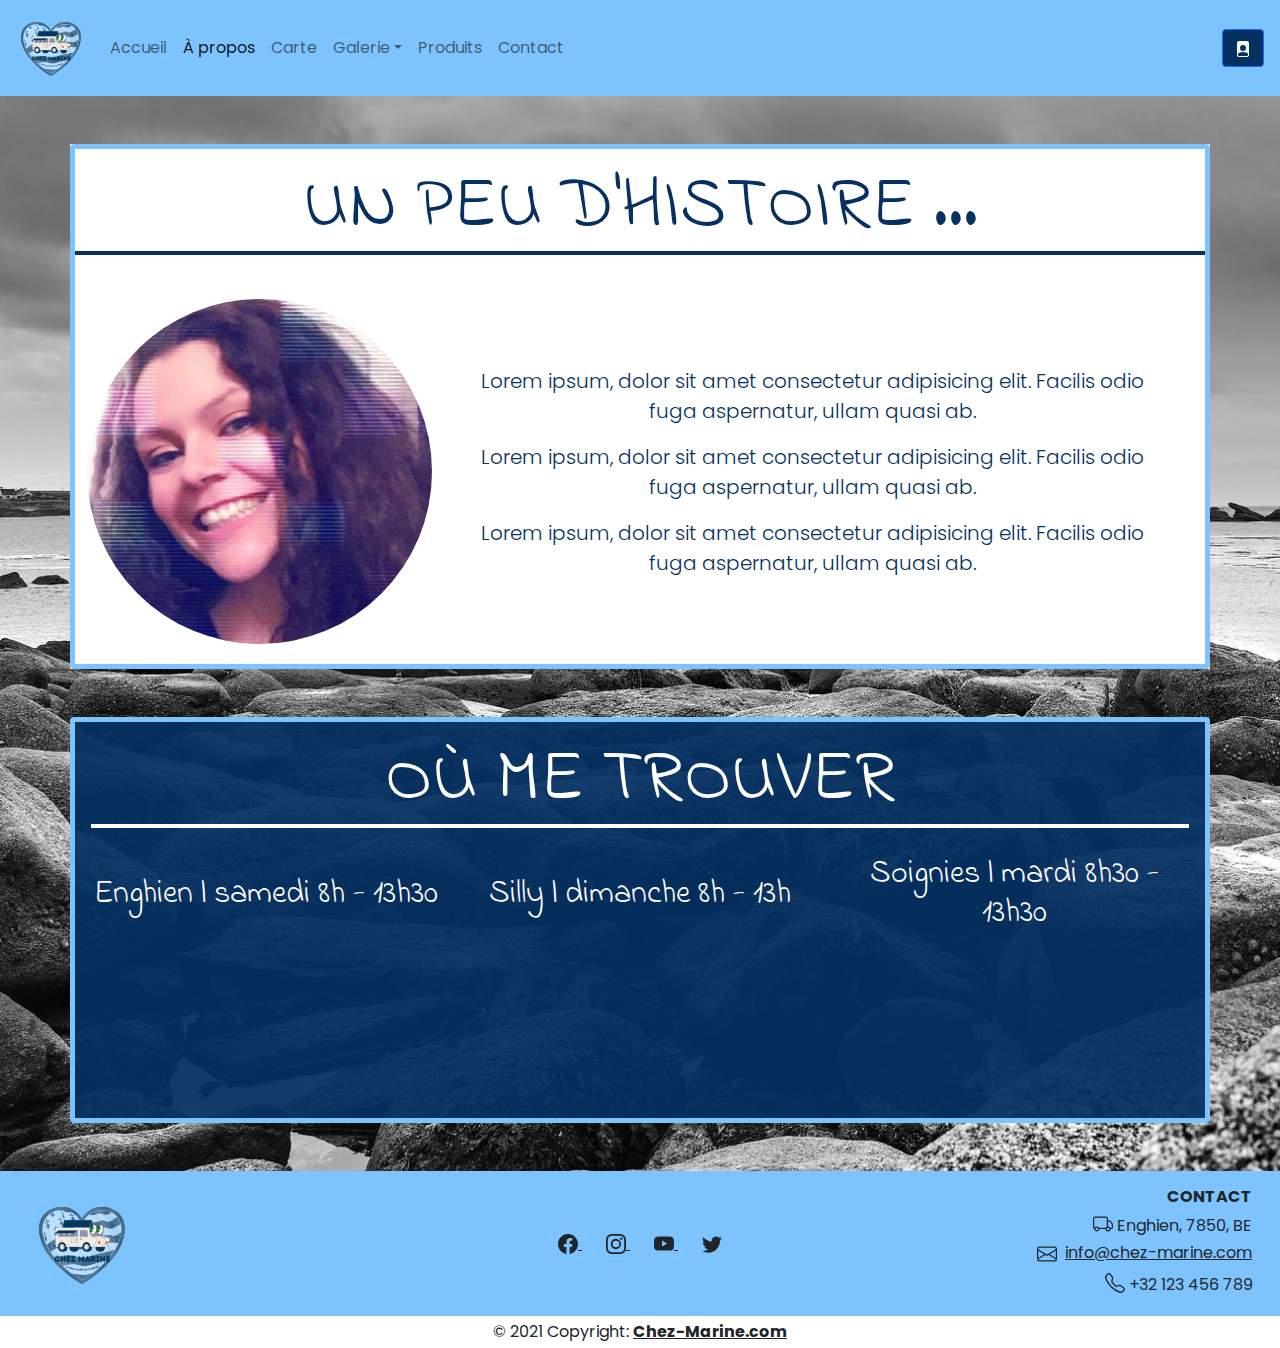
==== commit 806f60dc: "responsive + custom CSS" ====
--- a/a-propos.html
+++ b/a-propos.html
@@ -27,7 +27,7 @@
           <li class="nav-item"><a class="nav-link active" href="./a-propos.html">À propos</a></li>
           <li class="nav-item"><a class="nav-link" href="./carte.html">Carte</a></li>
           <li class="nav-item dropdown"><a class="nav-link dropdown-toggle" data-bs-toggle="dropdown"
-              href="./galerie.html">Galerie</a>
+              href="#">Galerie</a>
             <ul class="dropdown-menu">
               <li><a class="dropdown-item" href="./les-galettes.html">Galettes</a></li>
               <li><a class="dropdown-item" href="./les-crepes.html">Crêpes</a></li>
@@ -76,14 +76,14 @@
   </section>
   <!-- Content -->
   <!-- Un peu d'histoire -->
-  <div class="container my-5 mx-auto" style="background-color: rgb(255, 255, 255); color: rgba(5, 48, 97, 0.938);">
-    <div class="row text-center mx-auto">
+  <div class="container my-5 p-0 mx-auto greyContainer">
+    <div class="row text-center mx-auto blueBorder">
       <div class="col py-3 px-0">
         <div>
-          <h1 class="display-2 text-center border-bottom text-uppercase"> Un peu d'histoire ...</h1>
-        </div>
-      </div>
-      <div class="row py-3">
+          <h1 class="display-2 text-center text-uppercase"> Un peu d'histoire ...</h1>
+        </div>
+      </div>
+      <div class="row py-1">
         <div class="col-12 col-sm-12 col-md-4 py-3 align-self-center">
           <img src="./Assets/presentation-marine.jpg" alt="photo de moi" class="img-fluid rounded-pill">
         </div>
@@ -97,11 +97,11 @@
     </div>
   </div>
   <!-- Où me trouver -->
-  <div class="container my-5">
-    <div class="row text-center mx-auto" style="background-color: rgba(5, 48, 97, 0.938); color: rgb(255, 255, 255)">
+  <div class="container my-5 p-0 blueContainer">
+    <div class="row text-center mx-auto blueBorder">
       <div class="col p-3">
         <div>
-          <h1 class="display-2 text-center border-bottom text-uppercase">Où me trouver</h1>
+          <h1 class="display-2 text-center text-uppercase">Où me trouver</h1>
         </div>
         <div class="row align-items-center">
           <div class="col-12 col-sm-12 col-md-4 pt-3">
@@ -190,7 +190,7 @@
                 </svg>
                 <a href="mailto:info@chez-marine.com" class="link-dark ms-1">info@chez-marine.com</a>
               </div>
-              <div class="d-inline-flex">
+              <div class="d-inline-flex pt-2">
                 <svg xmlns="http://www.w3.org/2000/svg" width="20" height="20" fill="currentColor"
                   class="bi bi-telephone" viewBox="0 0 16 16">
                   <path
--- a/style.css
+++ b/style.css
@@ -1,57 +1,126 @@
-
-@import url('https://fonts.googleapis.com/css2?family=Poppins:ital,wght@0,100;0,200;0,400;0,600;0,700;1,900&display=swap');
-@import url('https://fonts.googleapis.com/css2?family=Indie+Flower&display=swap');
+@import url("https://fonts.googleapis.com/css2?family=Poppins:ital,wght@0,100;0,200;0,400;0,600;0,700;1,900&display=swap");
+@import url("https://fonts.googleapis.com/css2?family=Indie+Flower&display=swap");
 
 body {
-    font-family: 'Poppins', sans-serif;
-    background-image:url(./Assets/bretatgne-2.jpg);
-    background-repeat: no-repeat;
-    background-size: cover;
+  font-family: "Poppins", sans-serif;
+  background-image: url(./Assets/bretatgne-2.jpg);
+  background-repeat: no-repeat;
+  background-size: cover;
 }
 
 header {
-    background-color: rgb(125, 196, 255);
+  background-color: rgb(125, 196, 255);
 }
 
 #welcome {
-    background-color: rgba(5, 48, 97, 0.938);
-    color: whitesmoke;
+  background-color: rgba(5, 48, 97, 0.938);
+  color: whitesmoke;
 }
 
 #welcome h1 {
-    font-family: 'Indie Flower', cursive;
+  font-family: "Indie Flower", cursive;
 }
 
-div h1, div h2 {
-    font-family: 'Indie Flower', cursive;
+div h1,
+div h2 {
+  font-family: "Indie Flower", cursive;
 }
 
 .btn {
-    color: rgb(255, 255, 255);
-    background-color: rgb(5, 48, 97);
+  color: rgb(255, 255, 255);
+  background-color: rgb(5, 48, 97);
 }
 
 .btn:hover {
-    color: rgb(149, 162, 175);
-    background-color: whitesmoke;
+  color: rgb(149, 162, 175);
+  background-color: whitesmoke;
+}
+
+.blueBorder {
+  border: 5px solid rgb(125, 196, 255);
+  border-radius: 0.25rem;
+}
+
+.card {
+  border: 5px solid rgb(125, 196, 255);
+}
+
+.card-header{
+  background-color: rgba(5, 48, 97, 0.938);
+  color: rgb(255, 255, 255);
 }
 
 .cardProducts {
-    background-color: rgba(5, 48, 97, 0.938);
+  background-color: rgba(192, 214, 240, 0.609);
+}
+
+.accordion-item {
+  background-color: rgb(255, 255, 255);
+}
+
+.accordion-button {
+  background-color: rgba(5, 48, 97, 0.938);
+  color: rgb(255, 255, 255);
+}
+
+.accordion-button:not(.collapsed) {
+  background-color: rgba(5, 48, 97, 0.938);
+  color: rgb(255, 255, 255);
+}
+
+.badge {
+  background-color: rgb(155, 6, 63);
+}
+
+.whiteSoloTitle {
+  color: rgb(255, 255, 255);
+  border-bottom: 4px solid rgb(255, 255, 255);
 }
 
 figcaption {
-    color: rgb(255, 255, 255);
+  color: rgb(5, 48, 97);
 }
 
-#contactText {
-    background-color:lightgrey;
+.page-link {
+  border: 1px solid rgba(5, 48, 97, 0.938);
+}  
+
+.page-item.active .page-link {
+  background-color: rgba(5, 48, 97, 0.938);
+  color: rgb(255, 255, 255);
 }
 
-form {
-    background-color:lightgrey;
+.greyContainer {
+  background-color: rgb(255, 255, 255);
+  color: rgb(5, 48, 97);
+}
+
+.blueContainer {
+  background-color: rgba(5, 48, 97, 0.938);
+  color: rgb(255, 255, 255);
+}
+
+.blueContainer h1 {
+  border-bottom: 4px solid rgb(255, 255, 255);
+}
+
+.greyContainer h1 {
+  border-bottom: 4px solid rgb(5, 48, 97);
+}
+
+.form-check-input:checked {
+  background-color: rgb(5, 48, 97);
+  border-color: #0d6efd;
+}
+
+.form-control {
+  border: 1px solid rgb(5, 48, 97);
+}
+
+.form-select {
+  border: 1px solid rgb(5, 48, 97);
 }
 
 footer {
-    background-color: rgb(125, 196, 255);
-}+  background-color: rgb(125, 196, 255);
+}
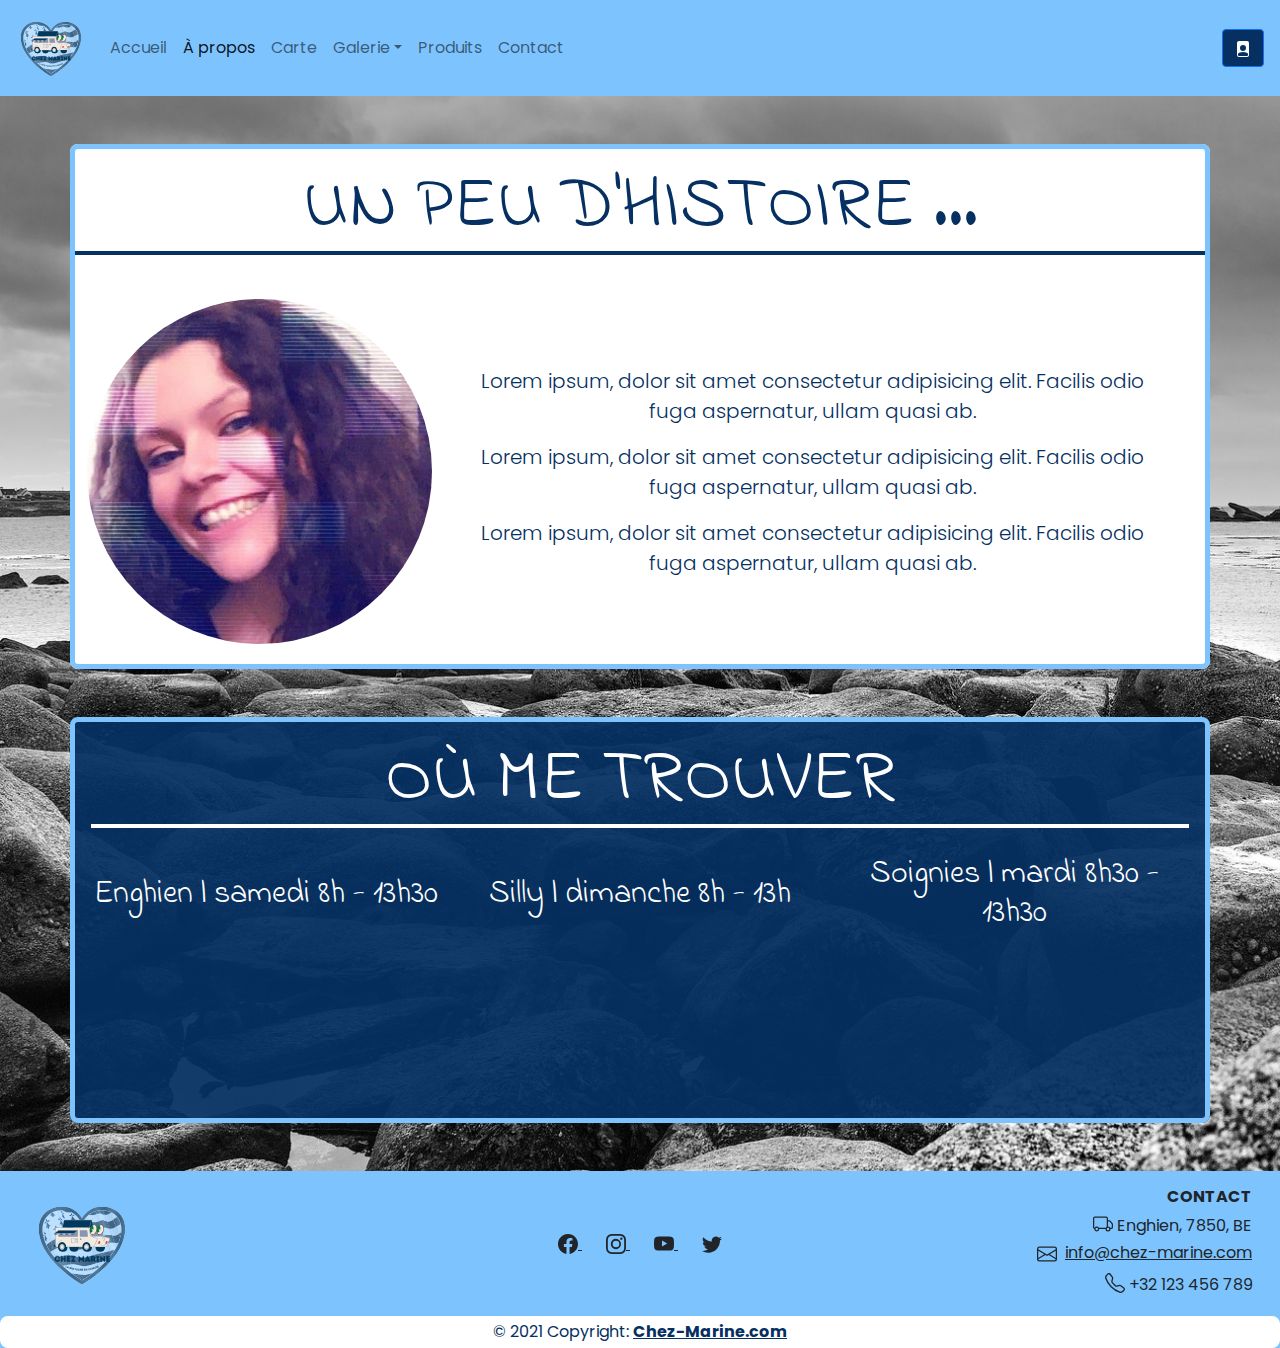
==== commit b9987c46: "custom css" ====
--- a/a-propos.html
+++ b/a-propos.html
@@ -32,7 +32,7 @@
               <li><a class="dropdown-item" href="./les-galettes.html">Galettes</a></li>
               <li><a class="dropdown-item" href="./les-crepes.html">Crêpes</a></li>
               <li><a class="dropdown-item" href="./les-desserts.html">Desserts</a></li>
-              <li><a class="dropdown-item" href="./les-boissons.html">Desserts</a></li>
+              <li><a class="dropdown-item" href="./les-boissons.html">Boissons</a></li>
             </ul>
           </li>
           <li class="nav-item"><a class="nav-link" href="./produits.html">Produits</a></li>
@@ -70,14 +70,14 @@
           <input class="form-check-input" type="checkbox" id="rememberMe" />
           <label class="form-check-label" for="rememberMe">Se souvenir de moi</label>
         </div>
-        <button class="btn btn-primary">Se connecter</button>
+        <button class="btn">Se connecter</button>
       </form>
     </div>
   </section>
   <!-- Content -->
   <!-- Un peu d'histoire -->
   <div class="container my-5 p-0 mx-auto greyContainer">
-    <div class="row text-center mx-auto blueBorder">
+    <section class="row text-center mx-auto blueBorder">
       <div class="col py-3 px-0">
         <div>
           <h1 class="display-2 text-center text-uppercase"> Un peu d'histoire ...</h1>
@@ -94,11 +94,11 @@
           <p>Lorem ipsum, dolor sit amet consectetur adipisicing elit. Facilis odio fuga aspernatur, ullam quasi ab.</p>
         </div>
       </div>
-    </div>
+    </section>
   </div>
   <!-- Où me trouver -->
   <div class="container my-5 p-0 blueContainer">
-    <div class="row text-center mx-auto blueBorder">
+    <section class="row text-center mx-auto blueBorder">
       <div class="col p-3">
         <div>
           <h1 class="display-2 text-center text-uppercase">Où me trouver</h1>
@@ -124,7 +124,7 @@
           </div>
         </div>
       </div>
-    </div>
+    </section>
   </div>
   <!-- Footer -->
   <footer>
@@ -204,7 +204,7 @@
       </div>
     </section>
     <!-- Copyright -->
-    <div class="text-center p-1" style="background-color: rgb(255, 255, 255);">
+    <div class="greyContainer text-center p-1">
       © 2021 Copyright:
       <a class="text-reset fw-bold" href="./index.html">Chez-Marine.com</a>
     </div>
--- a/style.css
+++ b/style.css
@@ -1,8 +1,8 @@
-@import url("https://fonts.googleapis.com/css2?family=Poppins:ital,wght@0,100;0,200;0,400;0,600;0,700;1,900&display=swap");
-@import url("https://fonts.googleapis.com/css2?family=Indie+Flower&display=swap");
+@import url('https://fonts.googleapis.com/css2?family=Poppins:ital,wght@0,100;0,200;0,400;0,600;0,700;1,900&display=swap');
+@import url('https://fonts.googleapis.com/css2?family=Indie+Flower&display=swap');
 
 body {
-  font-family: "Poppins", sans-serif;
+  font-family: 'Poppins', sans-serif;
   background-image: url(./Assets/bretatgne-2.jpg);
   background-repeat: no-repeat;
   background-size: cover;
@@ -18,12 +18,12 @@
 }
 
 #welcome h1 {
-  font-family: "Indie Flower", cursive;
+  font-family: 'Indie Flower', cursive;
 }
 
 div h1,
 div h2 {
-  font-family: "Indie Flower", cursive;
+  font-family: 'Indie Flower', cursive;
 }
 
 .btn {
@@ -36,16 +36,36 @@
   background-color: whitesmoke;
 }
 
+.greyContainer {
+  background-color: rgb(255, 255, 255);
+  color: rgb(5, 48, 97);
+  border-radius: 0.5rem;
+}
+
+.blueContainer {
+  background-color: rgba(5, 48, 97, 0.938);
+  color: rgb(255, 255, 255);
+  border-radius: 0.5rem;
+}
+
+.blueContainer h1 {
+  border-bottom: 4px solid rgb(255, 255, 255);
+}
+
+.greyContainer h1 {
+  border-bottom: 4px solid rgb(5, 48, 97);
+}
+
 .blueBorder {
   border: 5px solid rgb(125, 196, 255);
-  border-radius: 0.25rem;
+  border-radius: 0.5rem;
 }
 
 .card {
   border: 5px solid rgb(125, 196, 255);
 }
 
-.card-header{
+.card-header {
   background-color: rgba(5, 48, 97, 0.938);
   color: rgb(255, 255, 255);
 }
@@ -69,7 +89,9 @@
 }
 
 .badge {
-  background-color: rgb(155, 6, 63);
+  background-color: rgb(5, 48, 97);
+  padding-top: 0.4rem;
+  border-radius: 50%;
 }
 
 .whiteSoloTitle {
@@ -83,29 +105,11 @@
 
 .page-link {
   border: 1px solid rgba(5, 48, 97, 0.938);
-}  
+}
 
 .page-item.active .page-link {
   background-color: rgba(5, 48, 97, 0.938);
   color: rgb(255, 255, 255);
-}
-
-.greyContainer {
-  background-color: rgb(255, 255, 255);
-  color: rgb(5, 48, 97);
-}
-
-.blueContainer {
-  background-color: rgba(5, 48, 97, 0.938);
-  color: rgb(255, 255, 255);
-}
-
-.blueContainer h1 {
-  border-bottom: 4px solid rgb(255, 255, 255);
-}
-
-.greyContainer h1 {
-  border-bottom: 4px solid rgb(5, 48, 97);
 }
 
 .form-check-input:checked {
